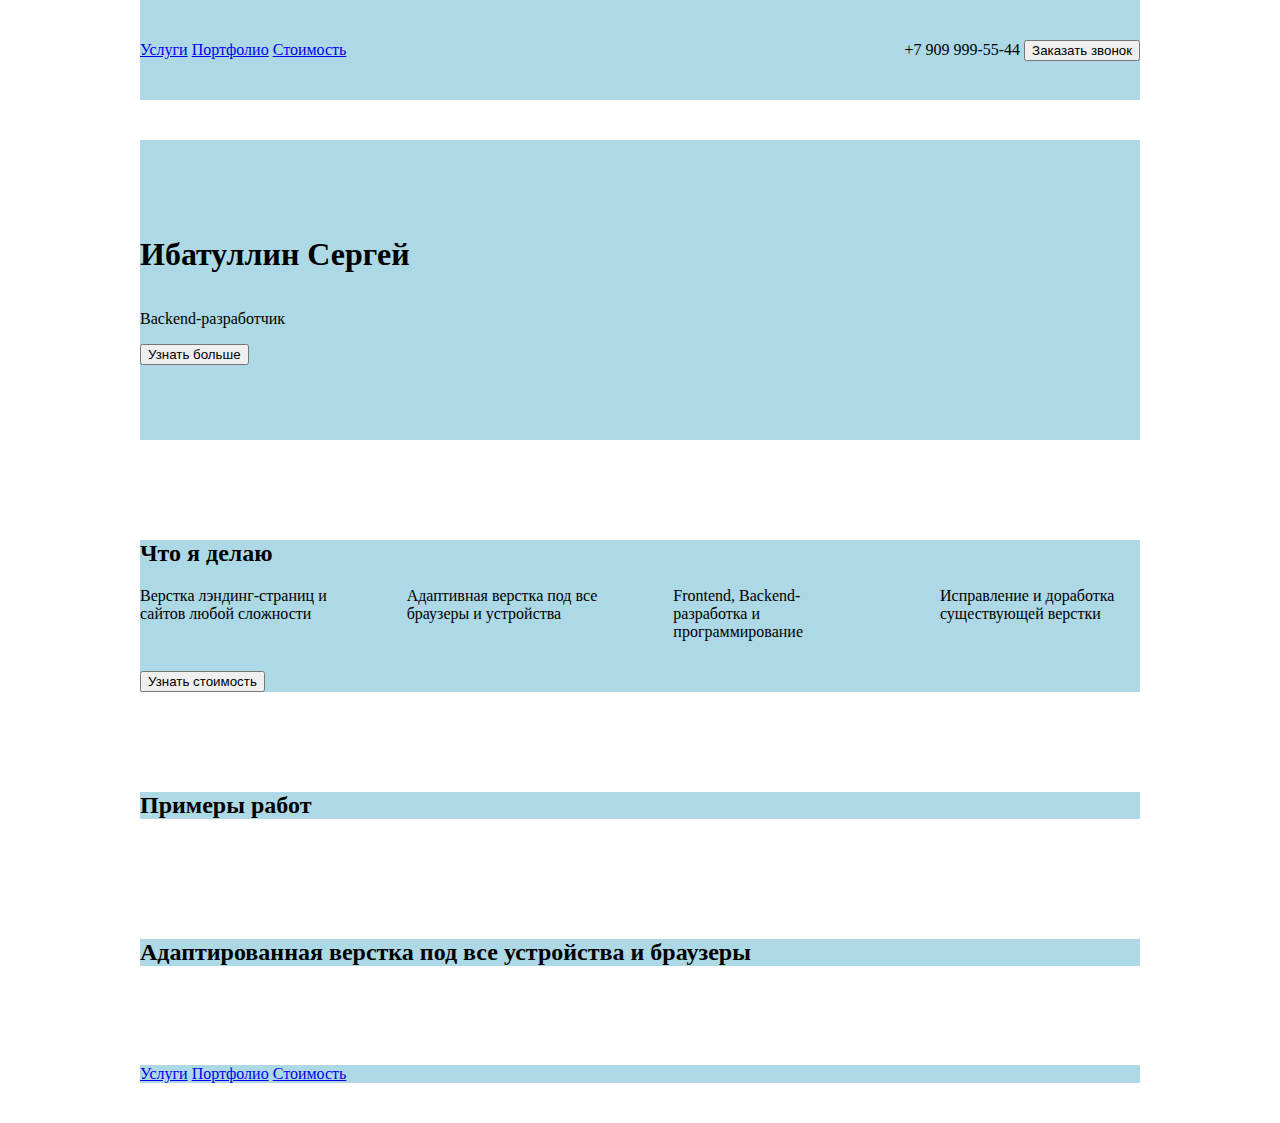
==== index2.html @ 1292ca48 "First commit" ====
<!-- Блочные элементы. Структура страницы -->
<!DOCTYPE html>
<html lang="en">
<head>
    <meta charset="UTF-8">
    <meta http-equiv="X-UA-Compatible" content="IE=edge">
    <meta name="viewport" content="width=device-width, initial-scale=1.0">
    <link href="style2.css" rel="stylesheet">
    <title>Размеры и отступы</title>
</head>
<body>
    <header>
        <div class="fixed-container">
            <div>
                <a href="#">Услуги</a>
                <a href="#">Портфолио</a>
                <a href="#">Стоимость</a>
            </div>  
             <div><span>+7 909 999-55-44</span>
            <button>Заказать звонок</button>
            </div>                     
        </div>
    </header>
    <section class="first-block">
        <div class="fixed-container">
            <h1>Ибатуллин Сергей</h1>
            <p>Backend-разработчик</p>
            <button>Узнать больше</button>
        </div>
    </section>

    <section>
        <div class="fixed-container">
            <h2>Что я делаю</h2>
            <div class="services">
                <div>Верстка лэндинг-страниц и сайтов любой сложности</div>
                <div>Адаптивная верстка под все браузеры и устройства</div>
                <div>Frontend, Backend-разработка и программирование</div>
                <div>Исправление и доработка существующей верстки</div>                
            </div>
            <button>Узнать стоимость</button>
        </div>
    </section>

    <section>
        <div class="fixed-container">
             <h2>Примеры работ</h2>
        </div>
    </section>

    <section>
        <div class="fixed-container">
             <h2>Адаптированная верстка под все устройства и браузеры</h2>
        </div>
    </section>
    <footer>
        <div class="fixed-container">
            <a href="#">Услуги</a>
            <a href="#">Портфолио</a>
            <a href="#">Стоимость</a>
        </div>
    </footer>
</body>
</html>
---- style2.css ----
/* Фон.Цвет ширины блока растянут на всю страницу */
.element {
    background-color: lightpink;
    width: 400px;
    height: 200px;
    margin: 30px;
    padding: 15px;
    border: 1px solid black;
}

/* Убираем body. Высоту с каждой стороны зеленого цвета */

.html, body {
    margin: 0;
    padding: 0;
}

/* Увеличиваем header и добавляем отступы по краям */
/* Сверху и снизу отступы == 0 */
header {
    height: 100px;
    padding: 0 40px;
}

/* настройка отступов ссылок и номера в header */
/* display: flex; - размещение элементов внутри контейнера свободным образом */
/* align-items: center; - выравнивание по центру */
header > div {
    display: flex;
    justify-content: space-between;
    align-items: center;
}

.fixed-container {
    max-width: 1000px;
    height: 100%;
    margin-left: auto;
    margin-right: auto;
    background-color: lightblue;
}

section {
    padding: 40px;
}

.first-block {
    height: 300px
}
/* Выравниваем по вертикали. Сверху вниз */
.first-block > div {
    display: flex;
    flex-direction: column;
    justify-content: center;
    align-items: flex-start;    
    
}

/* margin-bottom: 30px; - отступ кнопки */
.services {
    display: flex;
    justify-content: space-between;
    margin-bottom: 30px;

}
/* каждому отдельному элементу внутри зададим одинаковую ширину */

.services > div {
    width: 200px;
}

footer {
    padding: 40px;
}
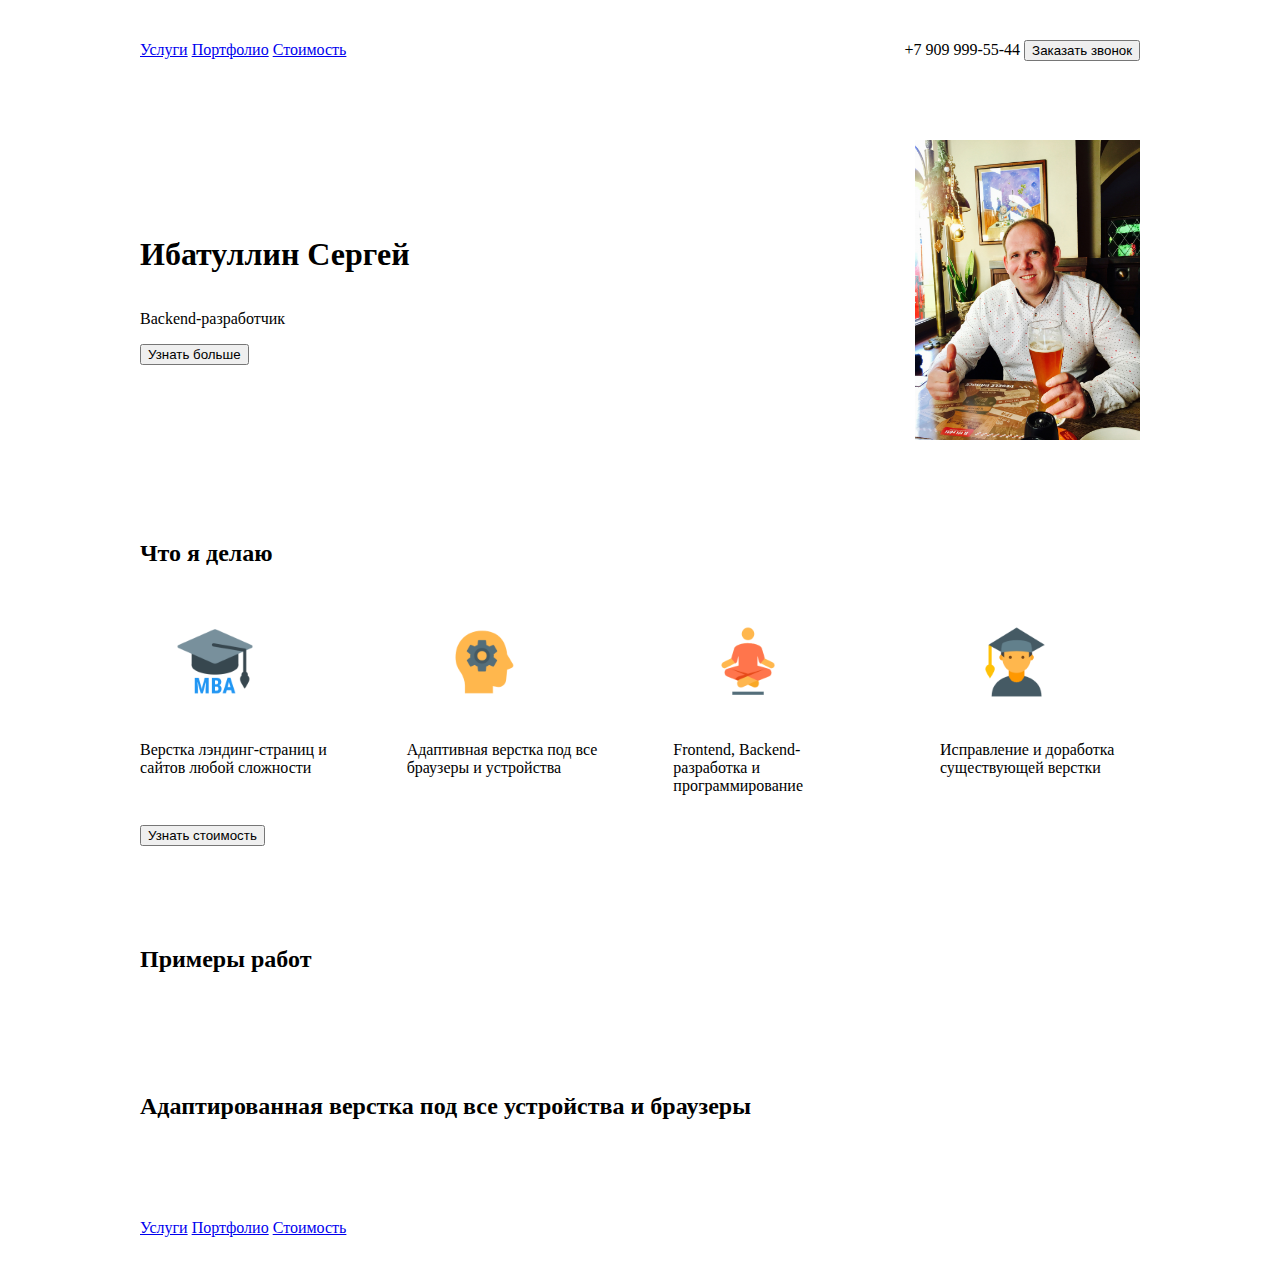
==== commit 51c6c1f4: "change .first-block" ====
--- a/index2.html
+++ b/index2.html
@@ -33,10 +33,22 @@
         <div class="fixed-container">
             <h2>Что я делаю</h2>
             <div class="services">
-                <div>Верстка лэндинг-страниц и сайтов любой сложности</div>
-                <div>Адаптивная верстка под все браузеры и устройства</div>
-                <div>Frontend, Backend-разработка и программирование</div>
-                <div>Исправление и доработка существующей верстки</div>                
+                <div>
+                    <img src="img/loon-icon (2).png" alt="">
+                    Верстка лэндинг-страниц и сайтов любой сложности
+                </div>
+                <div>
+                    <img src="img/loon-icon.png" alt="">
+                    Адаптивная верстка под все браузеры и устройства
+                </div>
+                <div>
+                    <img src="img/teacher.png" alt="">
+                    Frontend, Backend-разработка и программирование
+                </div>
+                <div>
+                    <img src="img/student.png" alt="">
+                    Исправление и доработка существующей верстки
+                </div>                
             </div>
             <button>Узнать стоимость</button>
         </div>
--- a/style2.css
+++ b/style2.css
@@ -30,13 +30,13 @@
     justify-content: space-between;
     align-items: center;
 }
-
+/* background-color - убрали голубой фон */
 .fixed-container {
     max-width: 1000px;
     height: 100%;
     margin-left: auto;
     margin-right: auto;
-    background-color: lightblue;
+    /* background-color: lightblue; */
 }
 
 section {
@@ -47,12 +47,20 @@
     height: 300px
 }
 /* Выравниваем по вертикали. Сверху вниз */
+/* backround-image для икоки справа Robot */
+/* backround-size - меняем фон */
+/* contain - картинка упирается в высоту или  ширину контейнера*/
+/* background-repeat: no-repeat; - чтобы картинка на повторялась друг за другом */
+/*  background-position: right center; - по правому краю и по вертикали по центру  */
 .first-block > div {
     display: flex;
     flex-direction: column;
     justify-content: center;
-    align-items: flex-start;    
-    
+    align-items: flex-start;  
+    background-image: url('img/YoungMan.png');   
+    background-size: contain;   
+    background-repeat: no-repeat;
+    background-position: right center;
 }
 
 /* margin-bottom: 30px; - отступ кнопки */
@@ -68,6 +76,10 @@
     width: 200px;
 }
 
+.services img {
+    width: 150px;
+}
+
 footer {
     padding: 40px;
 }
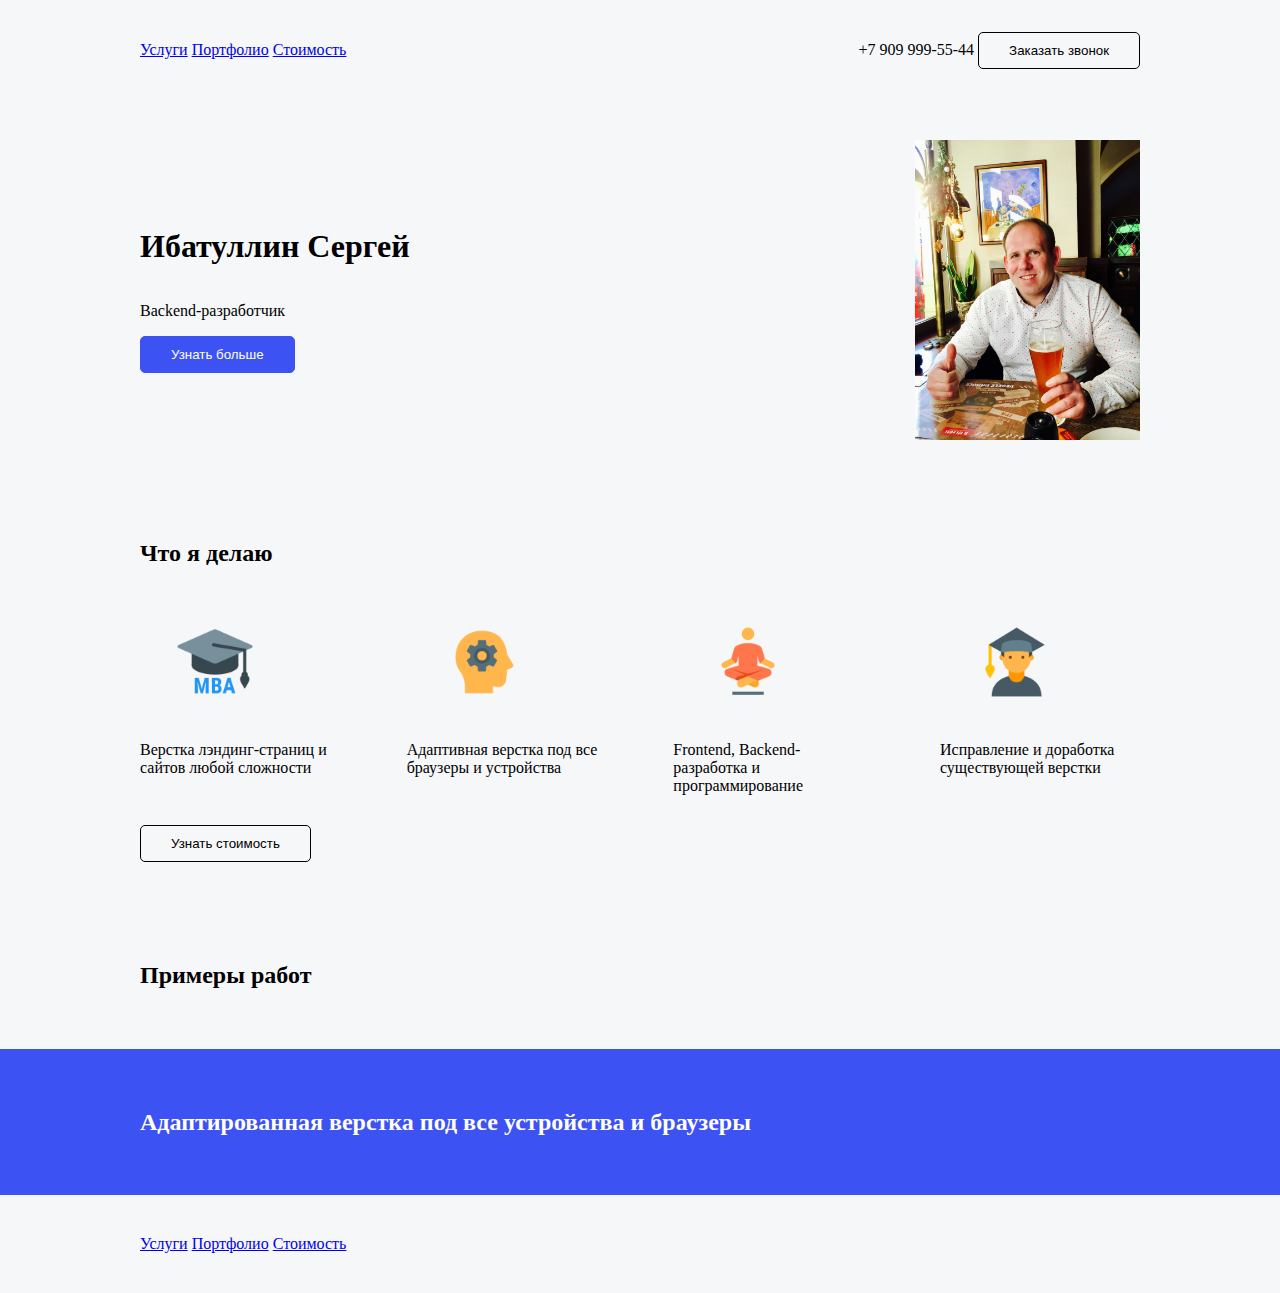
==== commit e3808e98: "Joining tables" ====
--- a/index2.html
+++ b/index2.html
@@ -17,7 +17,7 @@
                 <a href="#">Стоимость</a>
             </div>  
              <div><span>+7 909 999-55-44</span>
-            <button>Заказать звонок</button>
+            <button class="light-button">Заказать звонок</button>
             </div>                     
         </div>
     </header>
@@ -25,7 +25,7 @@
         <div class="fixed-container">
             <h1>Ибатуллин Сергей</h1>
             <p>Backend-разработчик</p>
-            <button>Узнать больше</button>
+            <button class="dark-button">Узнать больше</button>
         </div>
     </section>
 
@@ -50,7 +50,7 @@
                     Исправление и доработка существующей верстки
                 </div>                
             </div>
-            <button>Узнать стоимость</button>
+            <button class="light-button">Узнать стоимость</button>
         </div>
     </section>
 
@@ -60,7 +60,7 @@
         </div>
     </section>
 
-    <section>
+    <section class="price-info">
         <div class="fixed-container">
              <h2>Адаптированная верстка под все устройства и браузеры</h2>
         </div>
--- a/style2.css
+++ b/style2.css
@@ -13,6 +13,7 @@
 .html, body {
     margin: 0;
     padding: 0;
+    background-color: #f6f7f9;
 }
 
 /* Увеличиваем header и добавляем отступы по краям */
@@ -80,6 +81,39 @@
     width: 150px;
 }
 
+/* фон Адаптированная верстк */
+/* шрифт белый */
+.price-info {
+    background-color: #3d52f2;
+    color: white;
+}
+/* Кнопка button   border: 1px solid black; - граница*/
+/*  background-color: transparent; - цвет фона прозрачный */
+/*  border-radius: 5px; - граница с округлениями */
+.light-button {
+    border: 1px solid black;
+    background-color: transparent;
+    /* border-radius: 5px;  удаляем потому что используется в button*/
+
+}
+/* color: white; - цвет текста */
+.dark-button {
+    background-color: #3d52f2;
+    border: 1px solid #3d52f2;
+    /* border-radius: 5px; */
+    color: white;
+}
+
+/* видкурсора для всех кнопок */
+/* padding: 10px; - вертикальные отступы сверху и снизу */
+/* padding: 30px; - слева и справа */
+/* cursor: pointer; - изменение курсора  */
+  button {
+    padding: 10px 30px;
+    cursor: pointer;
+    border-radius: 5px;
+  }
+
 footer {
     padding: 40px;
 }
